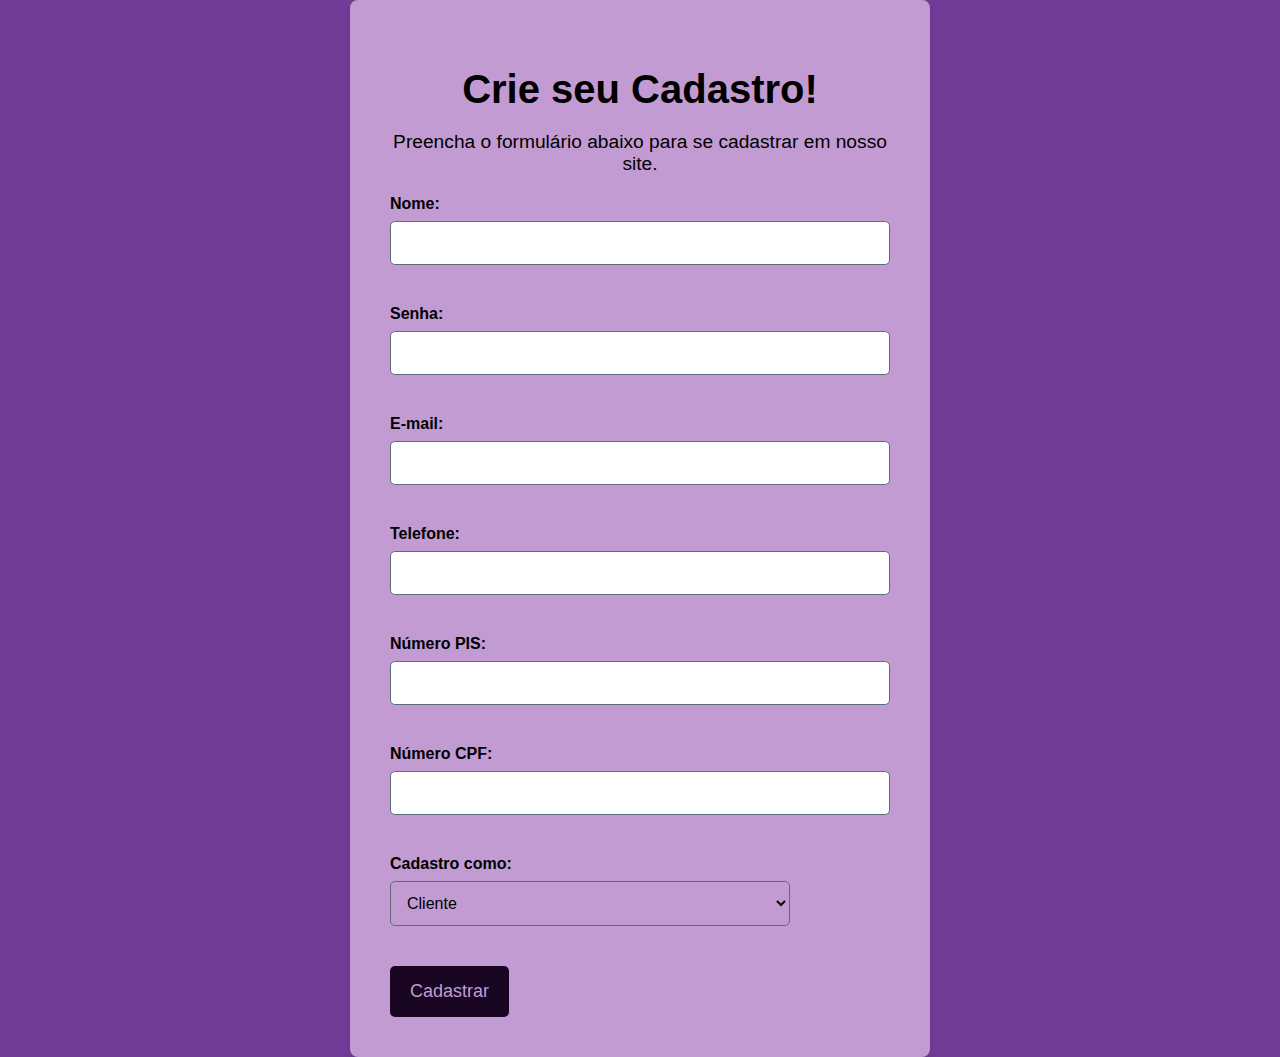
==== demanda real/cadastro.html @ b0bade6b "Add files via upload" ====
<!DOCTYPE html>
<html lang="pt-br">

<head>
    <meta charset="UTF-8">
    <meta name="viewport" content="width=device-width, initial-scale=1.0">
    <title>Cadastro Entregadores</title>
</head>

<style>
    body {
        font-family: 'Segoe UI', Tahoma, Geneva, Verdana, sans-serif;
        background-color: #703C98;
        margin: 0;
        padding: 0;
        display: flex;
        justify-content: center;
        align-items: center;
        height: 100%;
    }

    form {
        width: auto;
        height: auto;
        max-width: 500px;
        background-color: #C39BD3;
        padding: 40px;
        border-radius: 8px;
        box-shadow: 0 4px 8px rgba(0, 0, 0, 0.1);
    }

    header {
        text-align: center;
        margin-bottom: 20px;
    }

    header h1 {
        color: #000000;
        font-size: 2.5rem;
        margin-bottom: 10px;
    }

    header p {
        color: #000000;
        font-size: 1.2rem;
    }

    label {
        display: block;
        margin-bottom: 8px;
        color: #000000;
    }

    input[type="text"],
    input[type="email"],
    select {
        width: 100%;
        padding: 10px;
        margin-bottom: 20px;
        border: 1px solid #5D6D7E;
        border-radius: 5px;
        font-size: 16px;
        box-sizing: border-box;
        /* Garante que o padding não afete a largura total */
    }

    select {
        width: 80%;
        padding: 10px;
        margin-bottom: 20px;
        border: 1px solid #5D6D7E;
        border-radius: 5px;
        font-size: 16px;
        background-color: #C39BD3;
        box-sizing: border-box;
        /* Garante que o padding não afete a largura total */
    }

    input[type="submit"] {
        background-color: #180623;
        color: #C39BD3;
        border: none;
        padding: 15px 20px;
        text-align: center;
        text-decoration: none;
        display: inline-block;
        font-size: 18px;
        border-radius: 5px;
        cursor: pointer;
        transition: background-color 0.3s;
    }

    input[type="submit"]:hover {
        background-color: #7e8d85;
        color: white;
    }

    .form-group {
        margin-bottom: 20px;
    }

    .form-group:last-child {
        margin-bottom: 0;
    }

    .form-group label {
        font-weight: bold;
    }

    .form-group input[type="text"],
    .form-group input[type="email"],
    .form-group select {
        padding: 12px;
    }
</style>
</head>

<body>
    
    <form>
        <header>
            <h1>Crie seu Cadastro!</h1>
            <p>Preencha o formulário abaixo para se cadastrar em nosso site.</p>
        </header>

        <div class="form-group">
            <label for="nome">Nome:</label>
            <input type="text" id="nome" name="nome" required>
        </div>

        <div class="form-group">
            <label for="senha">Senha:</label>
            <input type="text" id="senha" name="senha" required>
        </div>

        <div class="form-group">
            <label for="email">E-mail:</label>
            <input type="email" id="email" name="email" required>
        </div>

        <div class="form-group">
            <label for="telefone">Telefone:</label>
            <input type="text" id="telefone" name="telefone" required>
        </div>

        <div class="form-group">
            <label for="Número PIS">Número PIS:</label>
            <input type="text" id="Número PIS" name="PIS" required>
        </div>

        <div class="form-group">
            <label for="CPF">Número CPF:</label>
            <input type="text" id="CPF" name="CPF" required>
        </div>

        <div class="form-group">
            <label for="cadastro-tipo">Cadastro como:</label>
            <select id="cadastro-tipo" name="cadastro-tipo" required>
                <option value="cliente">Cliente</option>
                <option value="entregador">Entregador</option>
            </select>
        </div>

        <div id="motoboy-fields" style="display: none;">
            <div class="form-group">
                <label for="veiculo">Veículo:</label>
                <select id="veiculo" name="veiculo" required>
                    <option value="">Selecione...</option>
                    <option value="moto">Moto</option>
                    <option value="bicicleta">Bicicleta</option>
                    <option value="carro">Carro</option>
                </select>
            </div>

            <div class="form-group">
                <label for="placa">Placa do Veículo (Se estiver):</label>
                <input type="text" id="placa" name="placa">
            </div>

            <div class="form-group">
                <label for="cidade">Cidade de Atuação:</label>
                <input type="text" id="cidade" name="cidade" required>
            </div>

            <div class="form-group">
                <label for="foto">Foto de perfil 3x4:</label>
                <input type="file" id="foto" name="foto" required>
            </div>
        </div>

        <div class="form-group">
            <input type="submit" value="Cadastrar">
        </div>
        

        
    </form>
</body>

<script>
    document.getElementById('cadastro-tipo').addEventListener('change', function () {
        const motoboyFields = document.getElementById('motoboy-fields');
        if (this.value === 'entregador') {
            motoboyFields.style.display = 'block';
        } else {
            motoboyFields.style.display = 'none';
        }
    });

    document.getElementById('login-form').addEventListener('submit', function (e) {
        e.preventDefault();
        alert('Login realizado com sucesso!');
        window.location.href = 'index.html';
    });

    document.getElementById('cadastro-form').addEventListener('submit', function (e) {
        e.preventDefault();
        alert('Cadastro realizado com sucesso!');
        if (this.value === 'cliente') {
            window.location.href = 'index.html';
        } else {
            window.location.href = 'motoboy.html';
        }
        // Redirecionar para a página apropriada após cadastro
    });

</script>

</html>
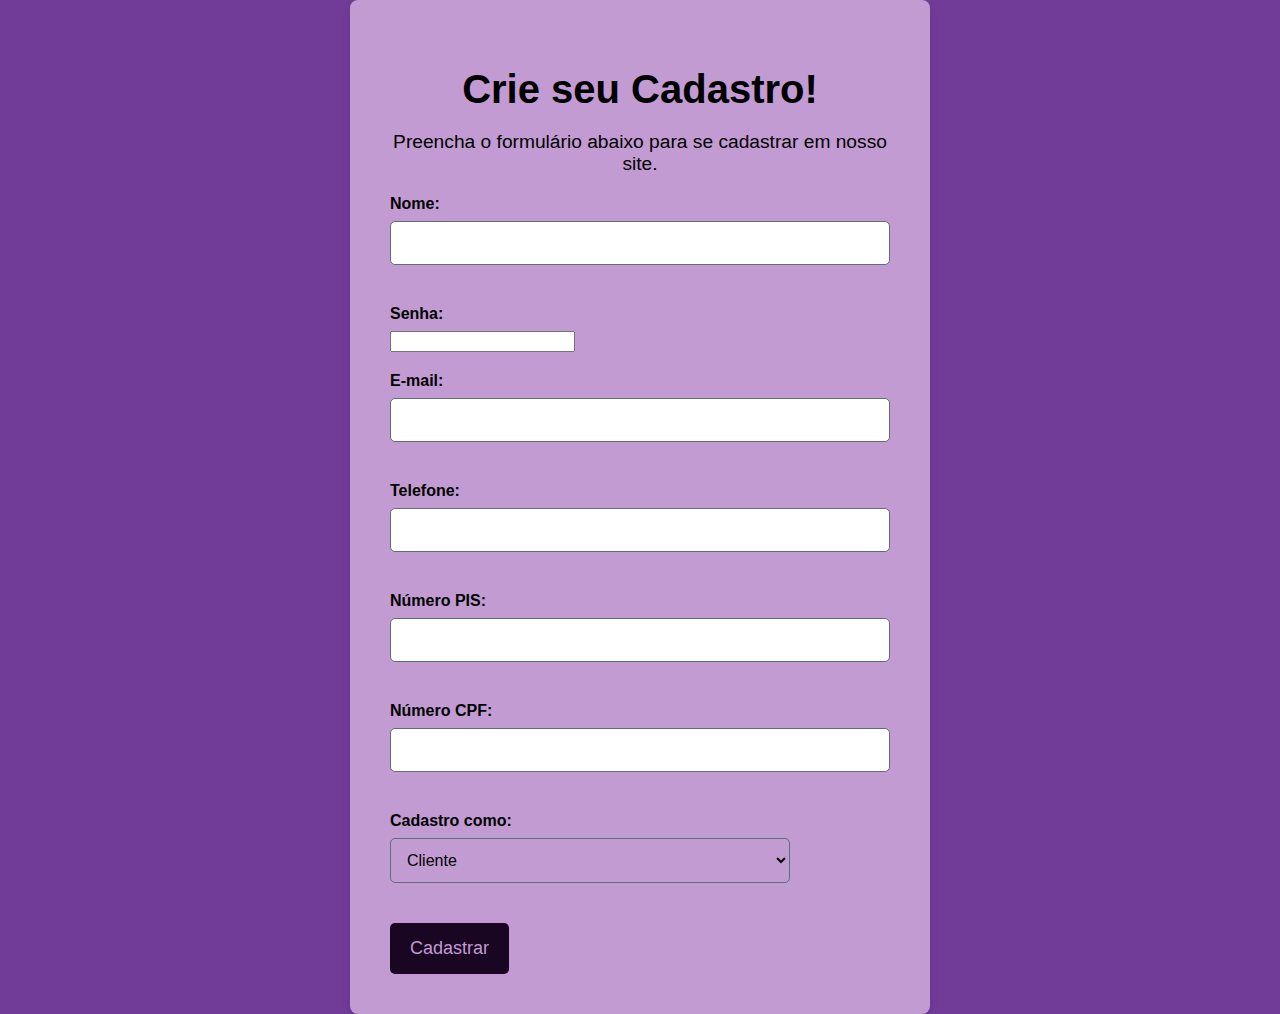
==== commit d1194114: "cadastro.html" ====
--- a/demanda real/cadastro.html
+++ b/demanda real/cadastro.html
@@ -5,119 +5,117 @@
     <meta charset="UTF-8">
     <meta name="viewport" content="width=device-width, initial-scale=1.0">
     <title>Cadastro Entregadores</title>
+
+    <style>
+        body {
+            font-family: 'Segoe UI', Tahoma, Geneva, Verdana, sans-serif;
+            background-color: #703C98;
+            margin: 0;
+            padding: 0;
+            display: flex;
+            justify-content: center;
+            align-items: center;
+            height: 100%;
+        }
+
+        form {
+            width: auto;
+            height: auto;
+            max-width: 500px;
+            background-color: #C39BD3;
+            padding: 40px;
+            border-radius: 8px;
+            box-shadow: 0 4px 8px rgba(0, 0, 0, 0.1);
+        }
+
+        header {
+            text-align: center;
+            margin-bottom: 20px;
+        }
+
+        header h1 {
+            color: #000000;
+            font-size: 2.5rem;
+            margin-bottom: 10px;
+        }
+
+        header p {
+            color: #000000;
+            font-size: 1.2rem;
+        }
+
+        label {
+            display: block;
+            margin-bottom: 8px;
+            color: #000000;
+        }
+
+        input[type="text"],
+        input[type="email"],
+        select {
+            width: 100%;
+            padding: 10px;
+            margin-bottom: 20px;
+            border: 1px solid #5D6D7E;
+            border-radius: 5px;
+            font-size: 16px;
+            box-sizing: border-box;
+            /* Garante que o padding não afete a largura total */
+        }
+
+        select {
+            width: 80%;
+            padding: 10px;
+            margin-bottom: 20px;
+            border: 1px solid #5D6D7E;
+            border-radius: 5px;
+            font-size: 16px;
+            background-color: #C39BD3;
+            box-sizing: border-box;
+            /* Garante que o padding não afete a largura total */
+        }
+
+        input[type="submit"] {
+            background-color: #180623;
+            color: #C39BD3;
+            border: none;
+            padding: 15px 20px;
+            text-align: center;
+            text-decoration: none;
+            display: inline-block;
+            font-size: 18px;
+            border-radius: 5px;
+            cursor: pointer;
+            transition: background-color 0.3s;
+        }
+
+        input[type="submit"]:hover {
+            background-color: #7e8d85;
+            color: white;
+        }
+
+        .form-group {
+            margin-bottom: 20px;
+        }
+
+        .form-group:last-child {
+            margin-bottom: 0;
+        }
+
+        .form-group label {
+            font-weight: bold;
+        }
+
+        .form-group input[type="text"],
+        .form-group input[type="email"],
+        .form-group select {
+            padding: 12px;
+        }
+    </style>
 </head>
 
-<style>
-    body {
-        font-family: 'Segoe UI', Tahoma, Geneva, Verdana, sans-serif;
-        background-color: #703C98;
-        margin: 0;
-        padding: 0;
-        display: flex;
-        justify-content: center;
-        align-items: center;
-        height: 100%;
-    }
-
-    form {
-        width: auto;
-        height: auto;
-        max-width: 500px;
-        background-color: #C39BD3;
-        padding: 40px;
-        border-radius: 8px;
-        box-shadow: 0 4px 8px rgba(0, 0, 0, 0.1);
-    }
-
-    header {
-        text-align: center;
-        margin-bottom: 20px;
-    }
-
-    header h1 {
-        color: #000000;
-        font-size: 2.5rem;
-        margin-bottom: 10px;
-    }
-
-    header p {
-        color: #000000;
-        font-size: 1.2rem;
-    }
-
-    label {
-        display: block;
-        margin-bottom: 8px;
-        color: #000000;
-    }
-
-    input[type="text"],
-    input[type="email"],
-    select {
-        width: 100%;
-        padding: 10px;
-        margin-bottom: 20px;
-        border: 1px solid #5D6D7E;
-        border-radius: 5px;
-        font-size: 16px;
-        box-sizing: border-box;
-        /* Garante que o padding não afete a largura total */
-    }
-
-    select {
-        width: 80%;
-        padding: 10px;
-        margin-bottom: 20px;
-        border: 1px solid #5D6D7E;
-        border-radius: 5px;
-        font-size: 16px;
-        background-color: #C39BD3;
-        box-sizing: border-box;
-        /* Garante que o padding não afete a largura total */
-    }
-
-    input[type="submit"] {
-        background-color: #180623;
-        color: #C39BD3;
-        border: none;
-        padding: 15px 20px;
-        text-align: center;
-        text-decoration: none;
-        display: inline-block;
-        font-size: 18px;
-        border-radius: 5px;
-        cursor: pointer;
-        transition: background-color 0.3s;
-    }
-
-    input[type="submit"]:hover {
-        background-color: #7e8d85;
-        color: white;
-    }
-
-    .form-group {
-        margin-bottom: 20px;
-    }
-
-    .form-group:last-child {
-        margin-bottom: 0;
-    }
-
-    .form-group label {
-        font-weight: bold;
-    }
-
-    .form-group input[type="text"],
-    .form-group input[type="email"],
-    .form-group select {
-        padding: 12px;
-    }
-</style>
-</head>
-
 <body>
-    
-    <form>
+    <form id="cadastro-form">
         <header>
             <h1>Crie seu Cadastro!</h1>
             <p>Preencha o formulário abaixo para se cadastrar em nosso site.</p>
@@ -130,7 +128,7 @@
 
         <div class="form-group">
             <label for="senha">Senha:</label>
-            <input type="text" id="senha" name="senha" required>
+            <input type="password" id="senha" name="senha" required>
         </div>
 
         <div class="form-group">
@@ -144,8 +142,8 @@
         </div>
 
         <div class="form-group">
-            <label for="Número PIS">Número PIS:</label>
-            <input type="text" id="Número PIS" name="PIS" required>
+            <label for="PIS">Número PIS:</label>
+            <input type="text" id="PIS" name="PIS" required>
         </div>
 
         <div class="form-group">
@@ -191,39 +189,34 @@
         <div class="form-group">
             <input type="submit" value="Cadastrar">
         </div>
-        
-
-        
     </form>
+
+    <script>
+        document.getElementById('cadastro-tipo').addEventListener('change', function () {
+            const motoboyFields = document.getElementById('motoboy-fields');
+            if (this.value === 'entregador') {
+                motoboyFields.style.display = 'block';
+            } else {
+                motoboyFields.style.display = 'none';
+            }
+        });
+
+        document.getElementById('cadastro-form').addEventListener('submit', function (e) {
+            e.preventDefault(); // Evita o envio padrão do formulário
+
+            alert('Cadastro realizado com sucesso!');
+
+            // Redirecionar para a página apropriada após cadastro
+            var tipoCadastro = document.getElementById('cadastro-tipo').value;
+            if (tipoCadastro === 'cliente') {
+                window.location.href = 'index.html';
+            } else if (tipoCadastro === 'entregador') {
+                window.location.href = 'motoboy.html';
+            } else {
+                alert('Tipo de cadastro inválido.'); // Tratamento de erro caso ocorra um valor inesperado
+            }
+        });
+    </script>
 </body>
 
-<script>
-    document.getElementById('cadastro-tipo').addEventListener('change', function () {
-        const motoboyFields = document.getElementById('motoboy-fields');
-        if (this.value === 'entregador') {
-            motoboyFields.style.display = 'block';
-        } else {
-            motoboyFields.style.display = 'none';
-        }
-    });
-
-    document.getElementById('login-form').addEventListener('submit', function (e) {
-        e.preventDefault();
-        alert('Login realizado com sucesso!');
-        window.location.href = 'index.html';
-    });
-
-    document.getElementById('cadastro-form').addEventListener('submit', function (e) {
-        e.preventDefault();
-        alert('Cadastro realizado com sucesso!');
-        if (this.value === 'cliente') {
-            window.location.href = 'index.html';
-        } else {
-            window.location.href = 'motoboy.html';
-        }
-        // Redirecionar para a página apropriada após cadastro
-    });
-
-</script>
-
-</html>+</html>
